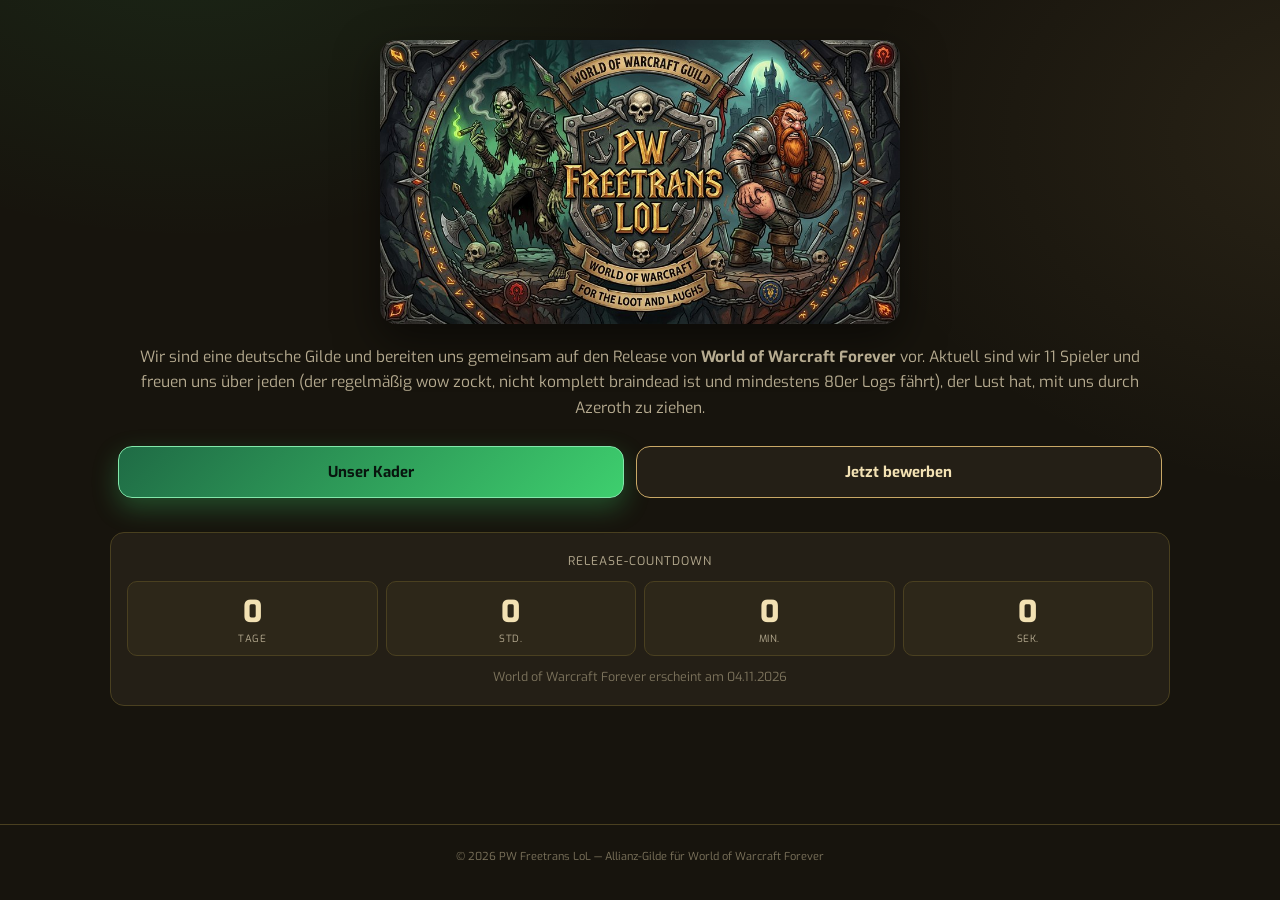
==== index.html @ b036cb91 "Shrink logo further, restore full-width tagline Logo capped at 520px; tagline goes back to matching " ====
<!DOCTYPE html>
<html lang="de">
<head>
<meta charset="UTF-8">
<meta name="viewport" content="width=device-width, initial-scale=1.0">
<title>PW Freetrans LoL — Allianz-Gilde für WoW Forever</title>
<meta name="description" content="PW Freetrans LoL ist eine deutsche Allianz-Gilde für World of Warcraft Forever. Lerne unseren Kader kennen oder bewirb dich.">
<link rel="icon" href="assets/img/logo.svg" type="image/svg+xml">
<link rel="preconnect" href="https://fonts.googleapis.com">
<link rel="preconnect" href="https://fonts.gstatic.com" crossorigin>
<link href="https://fonts.googleapis.com/css2?family=Exo:wght@400;500;600;700;800&display=swap" rel="stylesheet">
<link rel="stylesheet" href="assets/css/style.css?v=13">
</head>
<body>

<main class="container">
  <section class="hero">
    <img class="hero-logo" src="assets/img/logo.jpg" alt="PW Freetrans LoL Wappen">
    <p class="tagline">
      Wir sind eine deutsche Gilde und bereiten uns gemeinsam auf den Release von
      <strong>World of Warcraft Forever</strong> vor. Aktuell sind wir 11 Spieler und freuen uns
      über jeden (der regelmäßig wow zockt, nicht komplett braindead ist und mindestens 80er Logs
      fährt), der Lust hat, mit uns durch Azeroth zu ziehen.
    </p>
    <div class="hero-actions">
      <a class="big-btn primary" href="kader.html">Unser Kader</a>
      <a class="big-btn secondary" href="bewerbung.html">Jetzt bewerben</a>
    </div>

    <div class="countdown-wrap">
      <div class="countdown-label">Release-Countdown</div>
      <div class="countdown-grid">
        <div class="countdown-cell"><div class="num" id="cdDays">–</div><div class="unit">Tage</div></div>
        <div class="countdown-cell"><div class="num" id="cdHours">–</div><div class="unit">Std.</div></div>
        <div class="countdown-cell"><div class="num" id="cdMinutes">–</div><div class="unit">Min.</div></div>
        <div class="countdown-cell"><div class="num" id="cdSeconds">–</div><div class="unit">Sek.</div></div>
      </div>
      <div class="countdown-date">World of Warcraft Forever erscheint am 04.11.2026</div>
    </div>
  </section>
</main>

<footer class="site-footer">
  &copy; 2026 PW Freetrans LoL — Allianz-Gilde für World of Warcraft Forever
</footer>

<script src="assets/js/countdown.js?v=13"></script>
</body>
</html>
---- assets/css/style.css ----
:root {
  --bg: #17140d;
  --panel: #241f16;
  --panel-2: #2d2719;
  --border: #4a4020;
  --text: #ece5d2;
  --text-dim: #b7ac91;
  --text-faint: #7d745d;
  --gold: #c9a866;
  --gold-light: #f2e1b3;
  --green: #3ecf6e;
  --green-light: #83e8ab;
  --green-deep: #1f6b45;
  --tank: #4a90d9;
  --heal: #3ecf8e;
  --dps: #e5484d;
  --hybrid: #b98fe0;
  --tbd: #7d8494;
  --radius: 14px;
  --max-width: 1100px;
  --font: 'Exo', 'Segoe UI', Roboto, Arial, sans-serif;
}

* { box-sizing: border-box; }

html { scroll-behavior: smooth; }

body {
  margin: 0;
  min-height: 100vh;
  background:
    radial-gradient(900px 600px at 15% -10%, rgba(62, 207, 110, 0.10) 0%, transparent 55%),
    radial-gradient(900px 650px at 105% 15%, rgba(201, 168, 102, 0.10) 0%, transparent 55%),
    var(--bg);
  color: var(--text);
  font-family: var(--font);
  display: flex;
  flex-direction: column;
  overflow-x: hidden;
}

a { color: var(--green-light); }

.container {
  max-width: var(--max-width);
  margin: 0 auto;
  padding: 0 20px;
  width: 100%;
}

/* Header / nav */
.site-header {
  padding: 16px 0;
  border-bottom: 1px solid var(--border);
  background: rgba(23, 20, 13, 0.9);
  backdrop-filter: blur(8px);
  position: sticky;
  top: 0;
  z-index: 20;
}

.site-header .container {
  display: flex;
  align-items: center;
  gap: 16px;
  flex-wrap: wrap;
  justify-content: space-between;
}

.brand {
  display: flex;
  align-items: center;
  gap: 12px;
  text-decoration: none;
  color: inherit;
  min-width: 0;
}

.brand img {
  width: 50px;
  height: 50px;
  border-radius: 10px;
  object-fit: cover;
  flex-shrink: 0;
}

.brand-text { min-width: 0; }

.brand-text h1 {
  margin: 0;
  font-size: 18px;
  font-weight: 800;
  letter-spacing: 0.5px;
  background: linear-gradient(90deg, var(--gold-light), var(--gold) 55%, var(--green-light));
  -webkit-background-clip: text;
  background-clip: text;
  color: transparent;
  white-space: nowrap;
}

.brand-text p {
  margin: 2px 0 0;
  font-size: 11px;
  color: var(--text-dim);
  letter-spacing: 0.4px;
  white-space: nowrap;
}

nav.main-nav {
  display: flex;
  gap: 8px;
  flex-wrap: wrap;
}

.nav-btn {
  display: inline-flex;
  align-items: center;
  gap: 8px;
  padding: 9px 16px;
  border-radius: 30px;
  background: var(--panel-2);
  border: 1px solid var(--border);
  color: var(--text);
  text-decoration: none;
  font-size: 13.5px;
  font-weight: 600;
  transition: border-color 0.15s, background 0.15s, transform 0.1s;
  white-space: nowrap;
}

.nav-btn:hover { border-color: var(--gold); background: var(--panel); transform: translateY(-1px); }
.nav-btn.active { background: linear-gradient(90deg, var(--green-deep), var(--green)); border-color: var(--green-light); color: #08150e; font-weight: 700; }

/* Hero */
.hero {
  text-align: center;
  padding: 40px 0 32px;
}

.hero img.hero-logo {
  width: min(520px, 100%);
  height: auto;
  border-radius: 16px;
  box-shadow: 0 16px 44px rgba(0, 0, 0, 0.5);
  margin: 0 auto 20px;
  display: block;
}

.hero h2 {
  font-size: clamp(26px, 7vw, 42px);
  margin: 0 0 10px;
  font-weight: 800;
  letter-spacing: 0.5px;
  background: linear-gradient(90deg, var(--gold-light), var(--gold) 50%, var(--green-light));
  -webkit-background-clip: text;
  background-clip: text;
  color: transparent;
}

.hero .tagline {
  color: var(--text-dim);
  font-size: 15.5px;
  max-width: 100%;
  margin: 0 auto 26px;
  line-height: 1.65;
  padding: 0 8px;
}

.hero-actions {
  display: flex;
  gap: 12px;
  justify-content: center;
  flex-wrap: wrap;
  margin-bottom: 34px;
  padding: 0 8px;
}

.big-btn {
  display: inline-flex;
  align-items: center;
  gap: 10px;
  padding: 15px 26px;
  border-radius: var(--radius);
  text-decoration: none;
  font-weight: 700;
  font-size: 15px;
  border: 1px solid var(--border);
  transition: transform 0.15s, box-shadow 0.15s, border-color 0.15s;
  flex: 1 1 auto;
  justify-content: center;
  min-width: 160px;
}

.big-btn.primary {
  background: linear-gradient(135deg, var(--green-deep), var(--green));
  color: #08150e;
  border-color: var(--green-light);
  box-shadow: 0 10px 26px rgba(62, 207, 110, 0.3);
}

.big-btn.secondary {
  background: var(--panel);
  color: var(--gold-light);
  border-color: var(--gold);
}

.big-btn:hover { transform: translateY(-2px); }

/* Countdown */
.countdown-wrap {
  max-width: 100%;
  margin: 0 auto 10px;
  background: var(--panel);
  border: 1px solid var(--border);
  border-radius: var(--radius);
  padding: 20px 16px;
}

.countdown-label {
  font-size: 12px;
  letter-spacing: 1px;
  text-transform: uppercase;
  color: var(--text-dim);
  margin-bottom: 12px;
}

.countdown-grid {
  display: grid;
  grid-template-columns: repeat(4, 1fr);
  gap: 8px;
}

.countdown-cell {
  background: var(--panel-2);
  border: 1px solid var(--border);
  border-radius: 10px;
  padding: 10px 4px;
}

.countdown-cell .num {
  font-size: clamp(20px, 6vw, 30px);
  font-weight: 800;
  color: var(--gold-light);
  font-variant-numeric: tabular-nums;
}

.countdown-cell .unit {
  font-size: 10px;
  color: var(--text-dim);
  text-transform: uppercase;
  letter-spacing: 0.5px;
}

.countdown-date {
  margin-top: 12px;
  font-size: 12.5px;
  color: var(--text-faint);
}

/* Page heading (subpages) */
.page-head { padding: 32px 0 8px; text-align: center; }
.page-head h2 { margin: 0 0 8px; font-size: clamp(22px, 6vw, 32px); }
.page-head p { color: var(--text-dim); max-width: 620px; margin: 0 auto; line-height: 1.6; font-size: 14.5px; padding: 0 8px; }

/* Class accordion */
.class-accordion {
  display: flex;
  flex-direction: column;
  gap: 10px;
  padding: 28px 0 60px;
}

.class-acc {
  border: 1px solid var(--border);
  border-radius: var(--radius);
  overflow: hidden;
  background: var(--panel);
}

.class-bar {
  list-style: none;
  cursor: pointer;
  display: flex;
  align-items: center;
  justify-content: space-between;
  gap: 12px;
  padding: 16px 18px;
  border-left: 6px solid var(--c, var(--gold));
  transition: background 0.15s;
  -webkit-tap-highlight-color: transparent;
}

.class-bar::-webkit-details-marker { display: none; }
.class-bar::marker { content: ""; }

.class-bar:hover { background: var(--panel-2); }

.cb-name {
  font-size: 15.5px;
  font-weight: 800;
  color: var(--c, var(--gold));
}

.cb-right {
  display: flex;
  align-items: center;
  gap: 10px;
}

.cb-count {
  font-size: 12px;
  color: var(--text-dim);
  white-space: nowrap;
}

.cb-count.empty { color: var(--dps); font-weight: 700; }

.cb-chevron {
  color: var(--text-faint);
  font-size: 13px;
  transition: transform 0.2s;
  flex-shrink: 0;
}

.class-acc[open] .cb-chevron { transform: rotate(180deg); }
.class-acc[open] .class-bar { background: var(--panel-2); border-bottom: 1px solid var(--border); }

.class-panel {
  padding: 16px;
  background: var(--panel-2);
}

.roster-grid {
  display: grid;
  grid-template-columns: repeat(auto-fill, minmax(210px, 1fr));
  gap: 16px;
}

@keyframes cardPop {
  from { opacity: 0; transform: scale(0.92) translateY(8px); }
  to { opacity: 1; transform: scale(1) translateY(0); }
}

.player-card {
  background: var(--panel);
  border: 1px solid var(--border);
  border-radius: var(--radius);
  padding: 16px;
  display: flex;
  flex-direction: column;
  gap: 12px;
  box-shadow: 0 8px 24px rgba(0,0,0,0.35);
  cursor: pointer;
  animation: cardPop 0.28s ease both;
  text-align: left;
}

.player-card:hover { border-color: var(--gold); }
.player-card:active { border-color: var(--gold); background: var(--panel-2); }

.player-top { display: flex; align-items: center; gap: 12px; }

.avatar {
  width: 54px;
  height: 54px;
  border-radius: 50%;
  display: flex;
  align-items: center;
  justify-content: center;
  font-weight: 800;
  font-size: 19px;
  color: #14150f;
  flex-shrink: 0;
  border: 3px solid var(--panel-2);
  overflow: hidden;
}

.avatar img { width: 100%; height: 100%; object-fit: cover; }

.player-name-wrap { min-width: 0; flex: 1; }
.player-name { font-size: 15.5px; font-weight: 700; }
.player-class { font-size: 12px; font-weight: 700; }

.card-chevron {
  flex-shrink: 0;
  color: var(--text-faint);
  font-size: 20px;
  line-height: 1;
}

.badge-row { display: flex; align-items: center; justify-content: space-between; gap: 8px; flex-wrap: wrap; }

.card-hint {
  font-size: 11.5px;
  font-weight: 700;
  color: var(--green-light);
  text-transform: uppercase;
  letter-spacing: 0.4px;
  display: flex;
  align-items: center;
  gap: 4px;
}

.spec-badge {
  font-size: 10.5px;
  font-weight: 700;
  padding: 4px 10px;
  border-radius: 20px;
  text-transform: uppercase;
  letter-spacing: 0.4px;
}

.spec-tank { background: rgba(74,144,217,0.15); color: var(--tank); border: 1px solid rgba(74,144,217,0.4); }
.spec-heal { background: rgba(62,207,142,0.15); color: var(--heal); border: 1px solid rgba(62,207,142,0.4); }
.spec-dps { background: rgba(229,72,77,0.15); color: var(--dps); border: 1px solid rgba(229,72,77,0.4); }
.spec-hybrid { background: rgba(185,143,224,0.15); color: var(--hybrid); border: 1px solid rgba(185,143,224,0.4); }
.spec-tbd { background: rgba(125,132,148,0.15); color: var(--tbd); border: 1px dashed rgba(125,132,148,0.5); }

.player-links {
  display: flex;
  flex-direction: column;
  gap: 6px;
  margin-top: auto;
  padding-top: 8px;
  border-top: 1px solid var(--border);
}

.ext-link {
  display: flex;
  align-items: center;
  justify-content: space-between;
  font-size: 12px;
  text-decoration: none;
  padding: 7px 10px;
  border-radius: 8px;
  background: var(--panel-2);
  border: 1px solid var(--border);
  color: var(--text);
}

.ext-link:hover { border-color: var(--gold); }

.ext-link.disabled {
  color: var(--text-faint);
  pointer-events: none;
  border-style: dashed;
}

.ext-link .tag { font-size: 10px; color: var(--text-faint); }

/* Recruit tile */
.recruit-card {
  border-style: dashed;
  border-color: var(--gold);
  align-items: center;
  justify-content: center;
  text-align: center;
  gap: 10px;
  cursor: default;
}

.recruit-card .recruit-title { font-size: 16px; font-weight: 700; color: var(--gold-light); }
.recruit-card .recruit-sub { font-size: 12.5px; color: var(--text-dim); }
.recruit-card .nav-btn { margin-top: 6px; }

/* Profile modal */
.modal-overlay {
  position: fixed;
  inset: 0;
  background: rgba(10, 9, 5, 0.75);
  backdrop-filter: blur(3px);
  display: none;
  align-items: center;
  justify-content: center;
  padding: 20px;
  z-index: 100;
}

.modal-overlay.open { display: flex; }

.profile-modal {
  background: var(--panel);
  border: 1px solid var(--border);
  border-radius: var(--radius);
  max-width: 420px;
  width: 100%;
  max-height: 90vh;
  overflow-y: auto;
  padding: 26px 22px;
  position: relative;
  animation: cardPop 0.22s ease both;
}

.modal-close {
  position: absolute;
  top: 14px;
  right: 14px;
  width: 32px;
  height: 32px;
  border-radius: 50%;
  border: 1px solid var(--border);
  background: var(--panel-2);
  color: var(--text);
  font-size: 16px;
  cursor: pointer;
  display: flex;
  align-items: center;
  justify-content: center;
}

.modal-close:hover { border-color: var(--gold); }

.profile-head {
  display: flex;
  flex-direction: column;
  align-items: center;
  text-align: center;
  gap: 10px;
  margin-bottom: 18px;
}

.profile-avatar {
  width: 96px;
  height: 96px;
  border-radius: 50%;
  display: flex;
  align-items: center;
  justify-content: center;
  font-weight: 800;
  font-size: 32px;
  color: #14150f;
  border: 4px solid var(--panel-2);
  overflow: hidden;
}

.profile-avatar img { width: 100%; height: 100%; object-fit: cover; }

.profile-name { font-size: 21px; font-weight: 800; }
.profile-class { font-size: 13.5px; font-weight: 700; }

.profile-links {
  display: flex;
  flex-direction: column;
  gap: 8px;
  margin-top: 16px;
  padding-top: 16px;
  border-top: 1px solid var(--border);
}

/* Form */
.form-wrap {
  max-width: 620px;
  margin: 0 auto 70px;
  background: var(--panel);
  border: 1px solid var(--border);
  border-radius: var(--radius);
  padding: 24px 20px;
}

.form-row { margin-bottom: 18px; display: flex; flex-direction: column; gap: 6px; }
.form-row.two-col { display: grid; grid-template-columns: 1fr 1fr; gap: 14px; }
.form-row.two-col > div { display: flex; flex-direction: column; gap: 6px; }

label { font-size: 13px; font-weight: 600; color: var(--text-dim); }

input, select, textarea {
  background: var(--panel-2);
  border: 1px solid var(--border);
  border-radius: 8px;
  color: var(--text);
  padding: 12px;
  font-size: 16px;
  font-family: inherit;
}

input:focus, select:focus, textarea:focus {
  outline: none;
  border-color: var(--gold);
}

textarea { resize: vertical; min-height: 140px; }

.submit-btn {
  width: 100%;
  padding: 15px;
  border-radius: var(--radius);
  border: none;
  background: linear-gradient(135deg, var(--green-deep), var(--green));
  color: #08150e;
  font-weight: 700;
  font-size: 15px;
  cursor: pointer;
  transition: transform 0.15s;
  font-family: inherit;
}

.submit-btn:hover { transform: translateY(-1px); }

.form-note {
  font-size: 12px;
  color: var(--text-faint);
  margin-top: 14px;
  text-align: center;
  line-height: 1.5;
}

.form-status {
  display: none;
  margin-bottom: 18px;
  padding: 12px 14px;
  border-radius: 10px;
  font-size: 13.5px;
  line-height: 1.5;
}

.form-status.show { display: block; }
.form-status.ok { background: rgba(62,207,142,0.12); border: 1px solid rgba(62,207,142,0.4); color: var(--heal); }
.form-status.err { background: rgba(229,72,77,0.12); border: 1px solid rgba(229,72,77,0.4); color: var(--dps); }

footer.site-footer {
  margin-top: auto;
  text-align: center;
  color: var(--text-faint);
  font-size: 11px;
  padding: 24px 16px 36px;
  border-top: 1px solid var(--border);
}

@media (max-width: 640px) {
  .container { padding: 0 14px; }
  .form-row.two-col { grid-template-columns: 1fr; }
  .site-header .container { justify-content: space-between; }
  .brand-text h1 { font-size: 15.5px; }
  .brand-text p { font-size: 9.5px; }
  .brand img { width: 38px; height: 38px; }
  nav.main-nav { gap: 6px; }
  .nav-btn { padding: 8px 12px; font-size: 12.5px; }
  .big-btn { min-width: 0; width: 100%; }
  .hero { padding: 28px 0 20px; }
  .hero img.hero-logo { width: min(560px, 92vw); margin-left: auto; margin-right: auto; }
  .countdown-wrap { max-width: 620px; }
  .hero .tagline { max-width: 620px; }
  .class-bar { padding: 13px 14px; }
  .cb-name { font-size: 14px; }
  .cb-count { font-size: 11px; }
  .class-panel { padding: 12px; }
  .roster-grid { grid-template-columns: 1fr; }
}
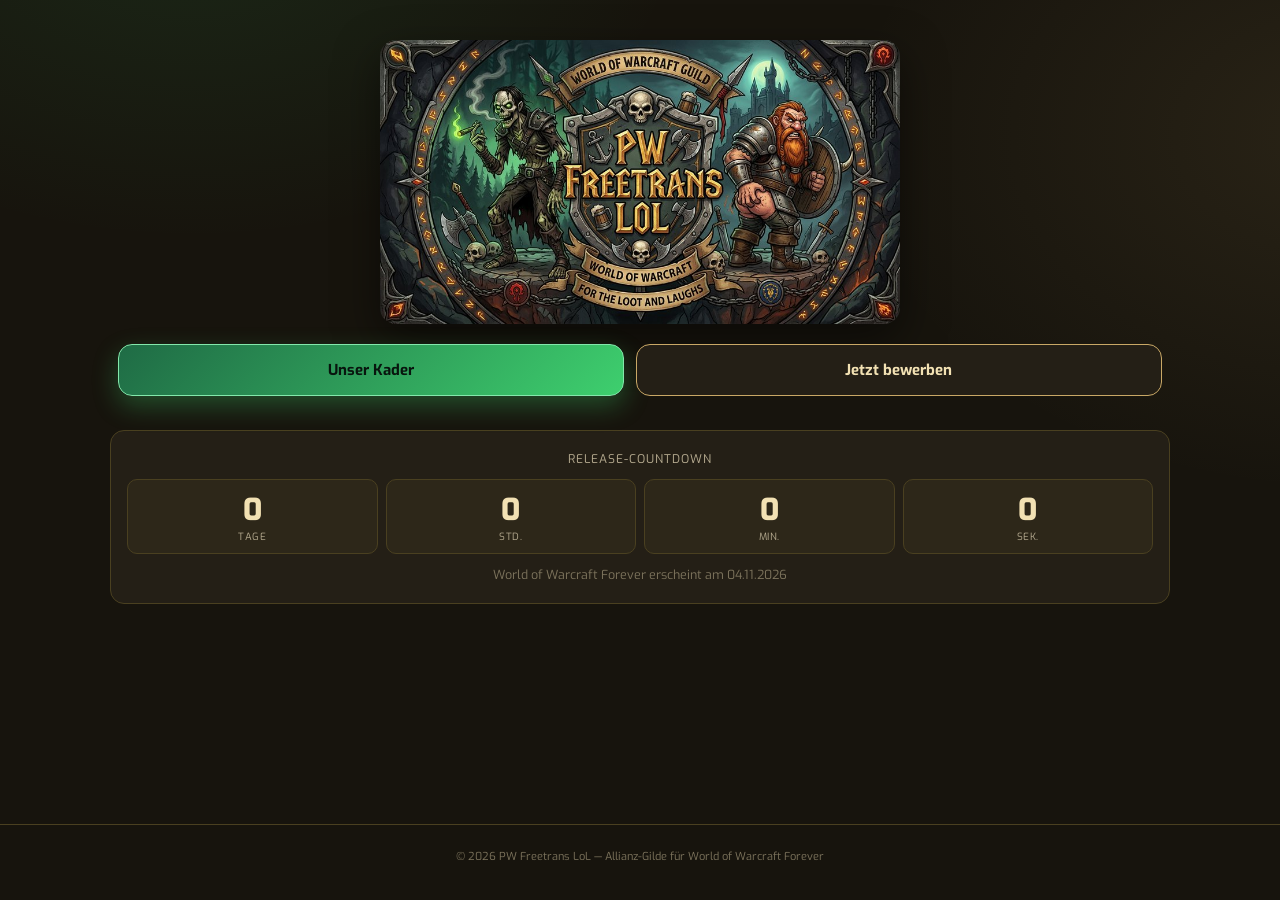
==== commit fa1e2817: "Remove tagline text from homepage hero Co-Authored-By: Claude Sonnet 5 <noreply@anthropic.com> Claud" ====
--- a/index.html
+++ b/index.html
@@ -9,19 +9,13 @@
 <link rel="preconnect" href="https://fonts.googleapis.com">
 <link rel="preconnect" href="https://fonts.gstatic.com" crossorigin>
 <link href="https://fonts.googleapis.com/css2?family=Exo:wght@400;500;600;700;800&display=swap" rel="stylesheet">
-<link rel="stylesheet" href="assets/css/style.css?v=13">
+<link rel="stylesheet" href="assets/css/style.css?v=14">
 </head>
 <body>
 
 <main class="container">
   <section class="hero">
     <img class="hero-logo" src="assets/img/logo.jpg" alt="PW Freetrans LoL Wappen">
-    <p class="tagline">
-      Wir sind eine deutsche Gilde und bereiten uns gemeinsam auf den Release von
-      <strong>World of Warcraft Forever</strong> vor. Aktuell sind wir 11 Spieler und freuen uns
-      über jeden (der regelmäßig wow zockt, nicht komplett braindead ist und mindestens 80er Logs
-      fährt), der Lust hat, mit uns durch Azeroth zu ziehen.
-    </p>
     <div class="hero-actions">
       <a class="big-btn primary" href="kader.html">Unser Kader</a>
       <a class="big-btn secondary" href="bewerbung.html">Jetzt bewerben</a>
@@ -44,6 +38,6 @@
   &copy; 2026 PW Freetrans LoL — Allianz-Gilde für World of Warcraft Forever
 </footer>
 
-<script src="assets/js/countdown.js?v=13"></script>
+<script src="assets/js/countdown.js?v=14"></script>
 </body>
 </html>
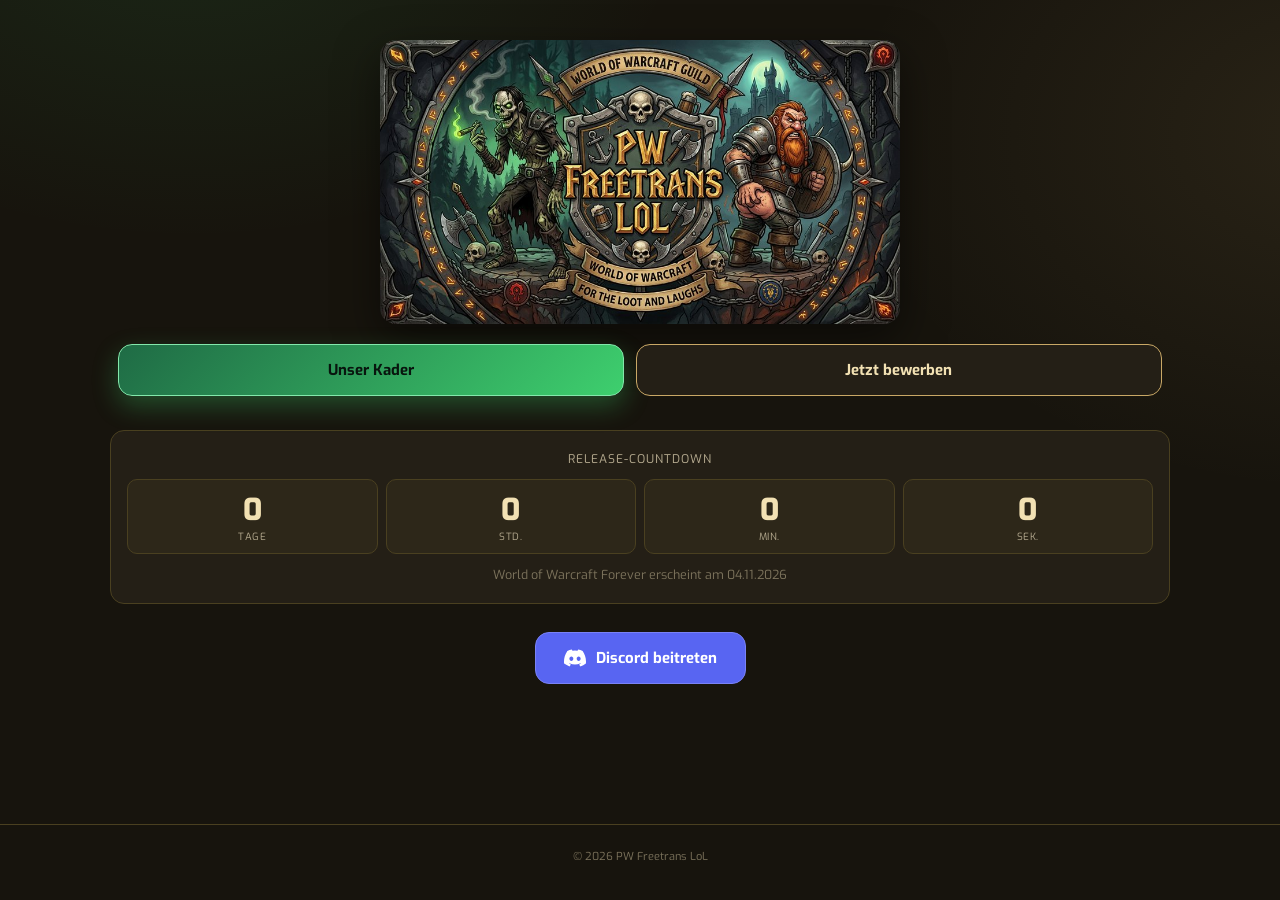
==== commit 1255692d: "Trim footer, add Discord CTA, and a "not yet decided" class group Shorten the footer to just the cop" ====
--- a/index.html
+++ b/index.html
@@ -9,7 +9,7 @@
 <link rel="preconnect" href="https://fonts.googleapis.com">
 <link rel="preconnect" href="https://fonts.gstatic.com" crossorigin>
 <link href="https://fonts.googleapis.com/css2?family=Exo:wght@400;500;600;700;800&display=swap" rel="stylesheet">
-<link rel="stylesheet" href="assets/css/style.css?v=14">
+<link rel="stylesheet" href="assets/css/style.css?v=16">
 </head>
 <body>
 
@@ -31,13 +31,21 @@
       </div>
       <div class="countdown-date">World of Warcraft Forever erscheint am 04.11.2026</div>
     </div>
+
+    <!-- TODO: echten Discord-Invite-Link eintragen, sobald der Server steht -->
+    <a class="discord-btn" href="#" target="_blank" rel="noopener noreferrer">
+      <svg viewBox="0 0 24 24" width="22" height="22" fill="currentColor" aria-hidden="true">
+        <path d="M20.317 4.369a19.79 19.79 0 0 0-4.885-1.515.074.074 0 0 0-.079.037c-.21.375-.444.864-.608 1.25a18.27 18.27 0 0 0-5.487 0 12.64 12.64 0 0 0-.617-1.25.077.077 0 0 0-.079-.037A19.736 19.736 0 0 0 3.677 4.37a.07.07 0 0 0-.032.027C.533 9.046-.32 13.58.099 18.058a.082.082 0 0 0 .031.056 19.9 19.9 0 0 0 5.993 3.03.078.078 0 0 0 .084-.028 14.09 14.09 0 0 0 1.226-1.994.076.076 0 0 0-.041-.106 13.107 13.107 0 0 1-1.872-.892.077.077 0 0 1-.008-.128c.126-.094.252-.192.372-.291a.074.074 0 0 1 .077-.01c3.928 1.793 8.18 1.793 12.062 0a.074.074 0 0 1 .078.01c.12.099.246.198.373.292a.077.077 0 0 1-.006.127 12.3 12.3 0 0 1-1.873.892.076.076 0 0 0-.04.107c.36.698.772 1.363 1.225 1.993a.076.076 0 0 0 .084.029 19.84 19.84 0 0 0 6.002-3.03.077.077 0 0 0 .032-.055c.5-5.177-.838-9.673-3.548-13.662a.06.06 0 0 0-.031-.028ZM8.02 15.331c-1.183 0-2.157-1.085-2.157-2.419 0-1.333.955-2.418 2.157-2.418 1.211 0 2.176 1.094 2.157 2.418 0 1.334-.955 2.419-2.157 2.419Zm7.974 0c-1.183 0-2.157-1.085-2.157-2.419 0-1.333.955-2.418 2.157-2.418 1.211 0 2.176 1.094 2.157 2.418 0 1.334-.946 2.419-2.157 2.419Z"/>
+      </svg>
+      Discord beitreten
+    </a>
   </section>
 </main>
 
 <footer class="site-footer">
-  &copy; 2026 PW Freetrans LoL — Allianz-Gilde für World of Warcraft Forever
+  &copy; 2026 PW Freetrans LoL
 </footer>
 
-<script src="assets/js/countdown.js?v=14"></script>
+<script src="assets/js/countdown.js?v=16"></script>
 </body>
 </html>
--- a/assets/css/style.css
+++ b/assets/css/style.css
@@ -52,8 +52,7 @@
 .site-header {
   padding: 16px 0;
   border-bottom: 1px solid var(--border);
-  background: rgba(23, 20, 13, 0.9);
-  backdrop-filter: blur(8px);
+  background: rgba(23, 20, 13, 0.97);
   position: sticky;
   top: 0;
   z-index: 20;
@@ -112,6 +111,26 @@
   flex-wrap: wrap;
 }
 
+.menu-toggle {
+  display: none;
+  width: 44px;
+  height: 44px;
+  border-radius: 10px;
+  border: 1px solid var(--border);
+  background: var(--panel-2);
+  color: var(--text);
+  font-size: 20px;
+  align-items: center;
+  justify-content: center;
+  cursor: pointer;
+  flex-shrink: 0;
+  font-family: inherit;
+}
+
+.menu-toggle:hover { border-color: var(--gold); }
+
+.menu-close-text { display: none; }
+
 .nav-btn {
   display: inline-flex;
   align-items: center;
@@ -255,6 +274,27 @@
   margin-top: 12px;
   font-size: 12.5px;
   color: var(--text-faint);
+}
+
+.discord-btn {
+  display: inline-flex;
+  align-items: center;
+  gap: 10px;
+  margin-top: 18px;
+  padding: 14px 28px;
+  border-radius: var(--radius);
+  background: #5865f2;
+  border: 1px solid #7982f5;
+  color: #fff;
+  font-weight: 700;
+  font-size: 15px;
+  text-decoration: none;
+  transition: transform 0.15s, box-shadow 0.15s;
+}
+
+.discord-btn:hover {
+  transform: translateY(-2px);
+  box-shadow: 0 10px 26px rgba(88, 101, 242, 0.35);
 }
 
 /* Page heading (subpages) */
@@ -633,8 +673,65 @@
   .brand-text h1 { font-size: 15.5px; }
   .brand-text p { font-size: 9.5px; }
   .brand img { width: 38px; height: 38px; }
-  nav.main-nav { gap: 6px; }
-  .nav-btn { padding: 8px 12px; font-size: 12.5px; }
+  .menu-toggle { display: flex; }
+
+  nav.main-nav {
+    position: fixed;
+    inset: 0;
+    background:
+      radial-gradient(900px 600px at 15% -10%, rgba(62, 207, 110, 0.10) 0%, transparent 55%),
+      radial-gradient(900px 650px at 105% 15%, rgba(201, 168, 102, 0.10) 0%, transparent 55%),
+      var(--bg);
+    flex-direction: column;
+    align-items: flex-end;
+    justify-content: center;
+    gap: 6px;
+    padding: 0 28px;
+    z-index: 200;
+    opacity: 0;
+    visibility: hidden;
+    transform: translateY(-10px);
+    transition: opacity 0.2s ease, transform 0.2s ease, visibility 0.2s;
+  }
+
+  nav.main-nav.open {
+    opacity: 1;
+    visibility: visible;
+    transform: translateY(0);
+  }
+
+  nav.main-nav .nav-btn {
+    background: none;
+    border: none;
+    padding: 14px 0;
+    font-size: 30px;
+    font-weight: 800;
+    text-transform: uppercase;
+    letter-spacing: 0.5px;
+    color: var(--text);
+    width: 100%;
+    text-align: right;
+  }
+
+  nav.main-nav .nav-btn:hover { background: none; color: var(--gold-light); transform: none; }
+  nav.main-nav .nav-btn.active { background: none; color: var(--green-light); }
+
+  .menu-close-text {
+    display: block;
+    margin-top: 26px;
+    background: none;
+    border: none;
+    color: var(--text-faint);
+    font-size: 13px;
+    letter-spacing: 2px;
+    text-transform: uppercase;
+    font-weight: 700;
+    cursor: pointer;
+    font-family: inherit;
+  }
+
+  .menu-close-text:hover { color: var(--gold-light); }
+
   .big-btn { min-width: 0; width: 100%; }
   .hero { padding: 28px 0 20px; }
   .hero img.hero-logo { width: min(560px, 92vw); margin-left: auto; margin-right: auto; }
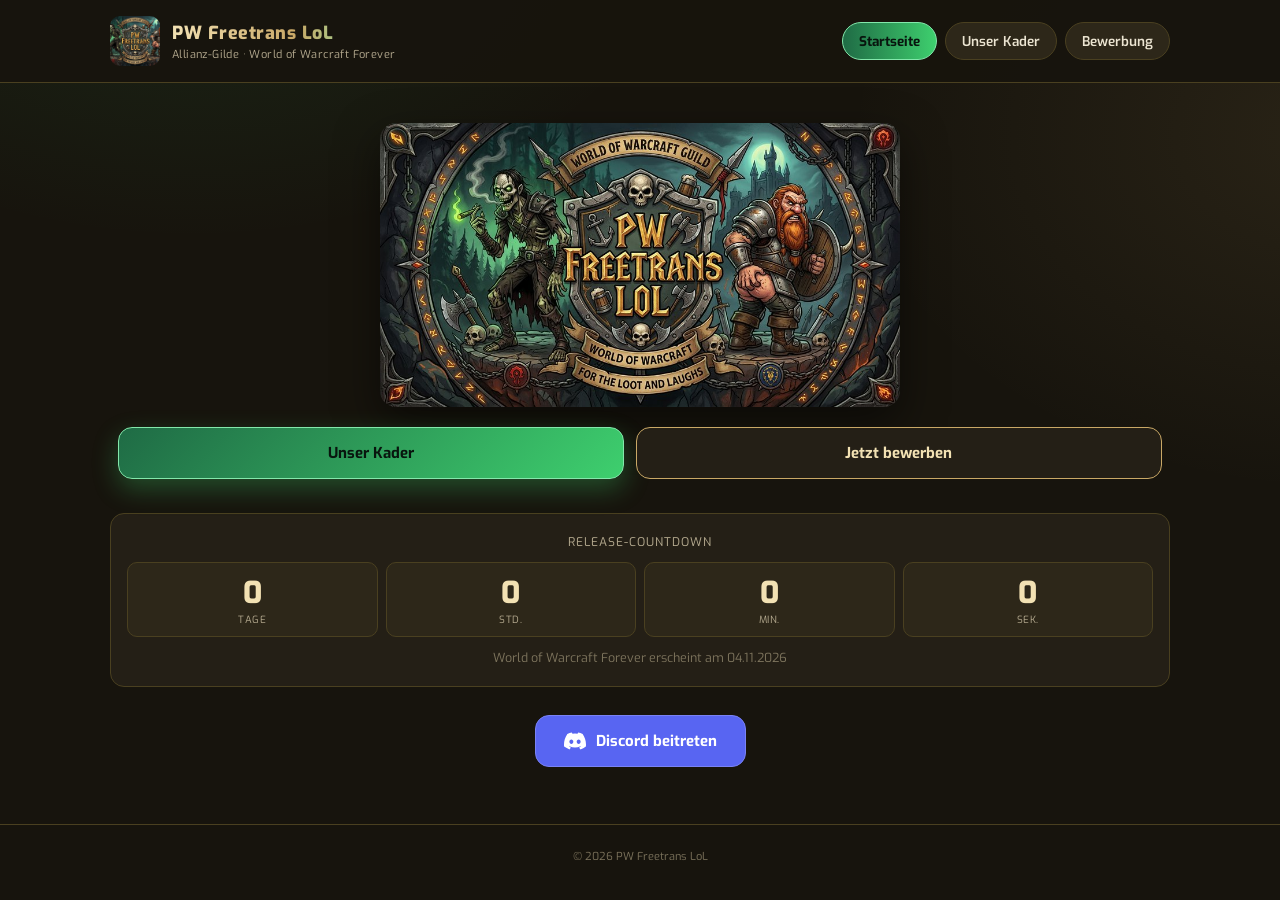
==== commit ef2c2337: "Add the header with hamburger menu back to the homepage Startseite now has the same header (logo + b" ====
--- a/index.html
+++ b/index.html
@@ -9,9 +9,30 @@
 <link rel="preconnect" href="https://fonts.googleapis.com">
 <link rel="preconnect" href="https://fonts.gstatic.com" crossorigin>
 <link href="https://fonts.googleapis.com/css2?family=Exo:wght@400;500;600;700;800&display=swap" rel="stylesheet">
-<link rel="stylesheet" href="assets/css/style.css?v=16">
+<link rel="stylesheet" href="assets/css/style.css?v=17">
 </head>
 <body>
+
+<header class="site-header">
+  <div class="container">
+    <a class="brand" href="index.html">
+      <img src="assets/img/logo.jpg" alt="PW Freetrans LoL Logo">
+      <div class="brand-text">
+        <h1>PW Freetrans LoL</h1>
+        <p>Allianz-Gilde · World of Warcraft Forever</p>
+      </div>
+    </a>
+    <button class="menu-toggle" id="menuToggle" aria-label="Menü öffnen" aria-expanded="false">
+      <span class="menu-icon">☰</span>
+    </button>
+    <nav class="main-nav" id="mainNav">
+      <a class="nav-btn active" href="index.html">Startseite</a>
+      <a class="nav-btn" href="kader.html">Unser Kader</a>
+      <a class="nav-btn" href="bewerbung.html">Bewerbung</a>
+      <button class="menu-close-text" id="menuCloseText">Menü schließen</button>
+    </nav>
+  </div>
+</header>
 
 <main class="container">
   <section class="hero">
@@ -46,6 +67,7 @@
   &copy; 2026 PW Freetrans LoL
 </footer>
 
-<script src="assets/js/countdown.js?v=16"></script>
+<script src="assets/js/nav.js?v=17"></script>
+<script src="assets/js/countdown.js?v=17"></script>
 </body>
 </html>
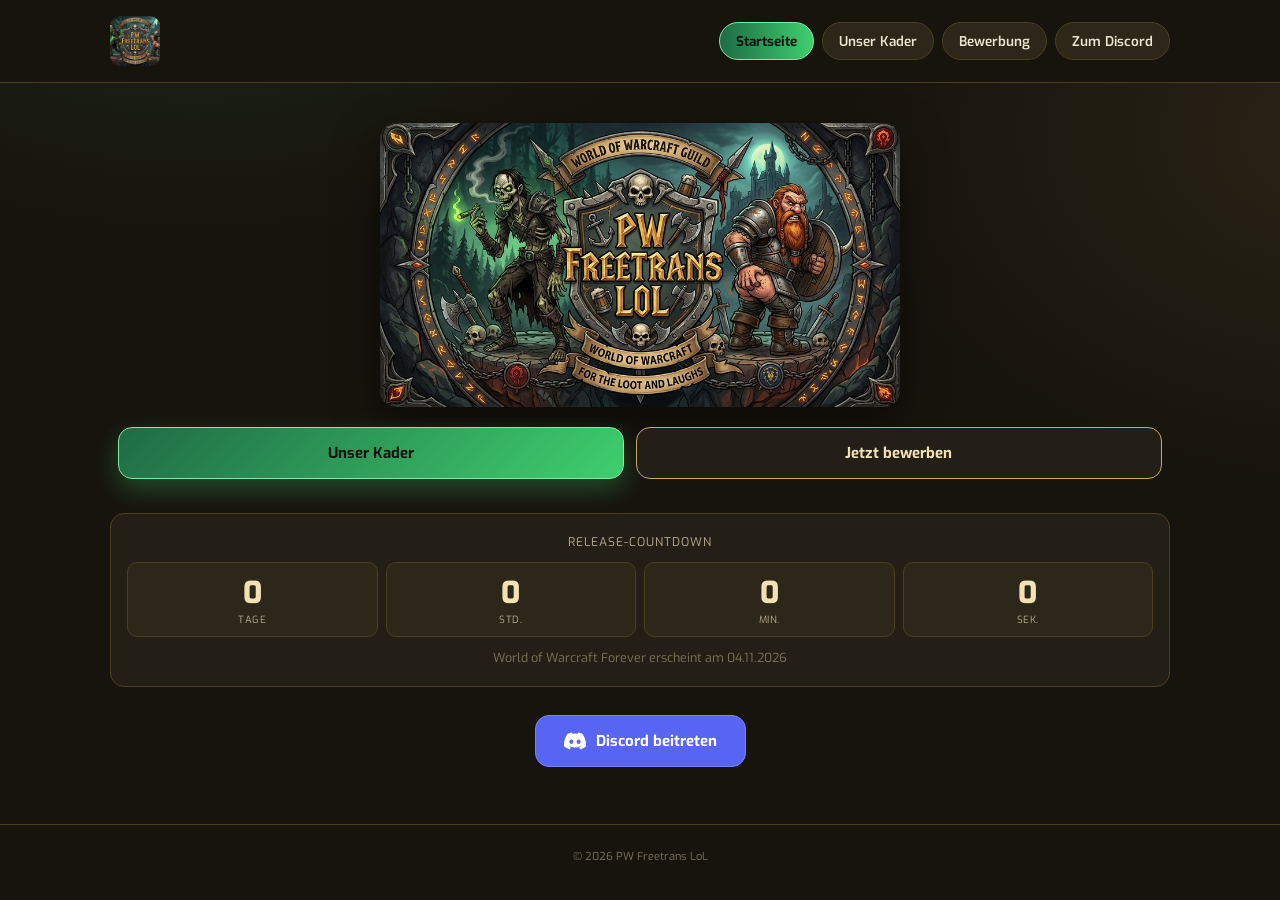
==== commit 684c85a0: "Simplify header to logo + menu only, add Discord link to nav Drop the guild name/tagline text from t" ====
--- a/index.html
+++ b/index.html
@@ -9,7 +9,7 @@
 <link rel="preconnect" href="https://fonts.googleapis.com">
 <link rel="preconnect" href="https://fonts.gstatic.com" crossorigin>
 <link href="https://fonts.googleapis.com/css2?family=Exo:wght@400;500;600;700;800&display=swap" rel="stylesheet">
-<link rel="stylesheet" href="assets/css/style.css?v=17">
+<link rel="stylesheet" href="assets/css/style.css?v=19">
 </head>
 <body>
 
@@ -17,10 +17,6 @@
   <div class="container">
     <a class="brand" href="index.html">
       <img src="assets/img/logo.jpg" alt="PW Freetrans LoL Logo">
-      <div class="brand-text">
-        <h1>PW Freetrans LoL</h1>
-        <p>Allianz-Gilde · World of Warcraft Forever</p>
-      </div>
     </a>
     <button class="menu-toggle" id="menuToggle" aria-label="Menü öffnen" aria-expanded="false">
       <span class="menu-icon">☰</span>
@@ -29,6 +25,7 @@
       <a class="nav-btn active" href="index.html">Startseite</a>
       <a class="nav-btn" href="kader.html">Unser Kader</a>
       <a class="nav-btn" href="bewerbung.html">Bewerbung</a>
+      <a class="nav-btn" href="#" target="_blank" rel="noopener noreferrer">Zum Discord</a>
       <button class="menu-close-text" id="menuCloseText">Menü schließen</button>
     </nav>
   </div>
@@ -67,7 +64,7 @@
   &copy; 2026 PW Freetrans LoL
 </footer>
 
-<script src="assets/js/nav.js?v=17"></script>
-<script src="assets/js/countdown.js?v=17"></script>
+<script src="assets/js/nav.js?v=19"></script>
+<script src="assets/js/countdown.js?v=19"></script>
 </body>
 </html>
--- a/assets/css/style.css
+++ b/assets/css/style.css
@@ -370,6 +370,24 @@
   background: var(--panel-2);
 }
 
+.roster-empty {
+  color: var(--text-faint);
+  font-size: 13.5px;
+  text-align: center;
+  padding: 12px 4px;
+}
+
+.accordion-divider {
+  margin: 28px 0 6px;
+  padding-top: 14px;
+  border-top: 1px solid var(--border);
+  font-size: 12.5px;
+  font-weight: 700;
+  letter-spacing: 1px;
+  text-transform: uppercase;
+  color: var(--text-faint);
+}
+
 .roster-grid {
   display: grid;
   grid-template-columns: repeat(auto-fill, minmax(210px, 1fr));
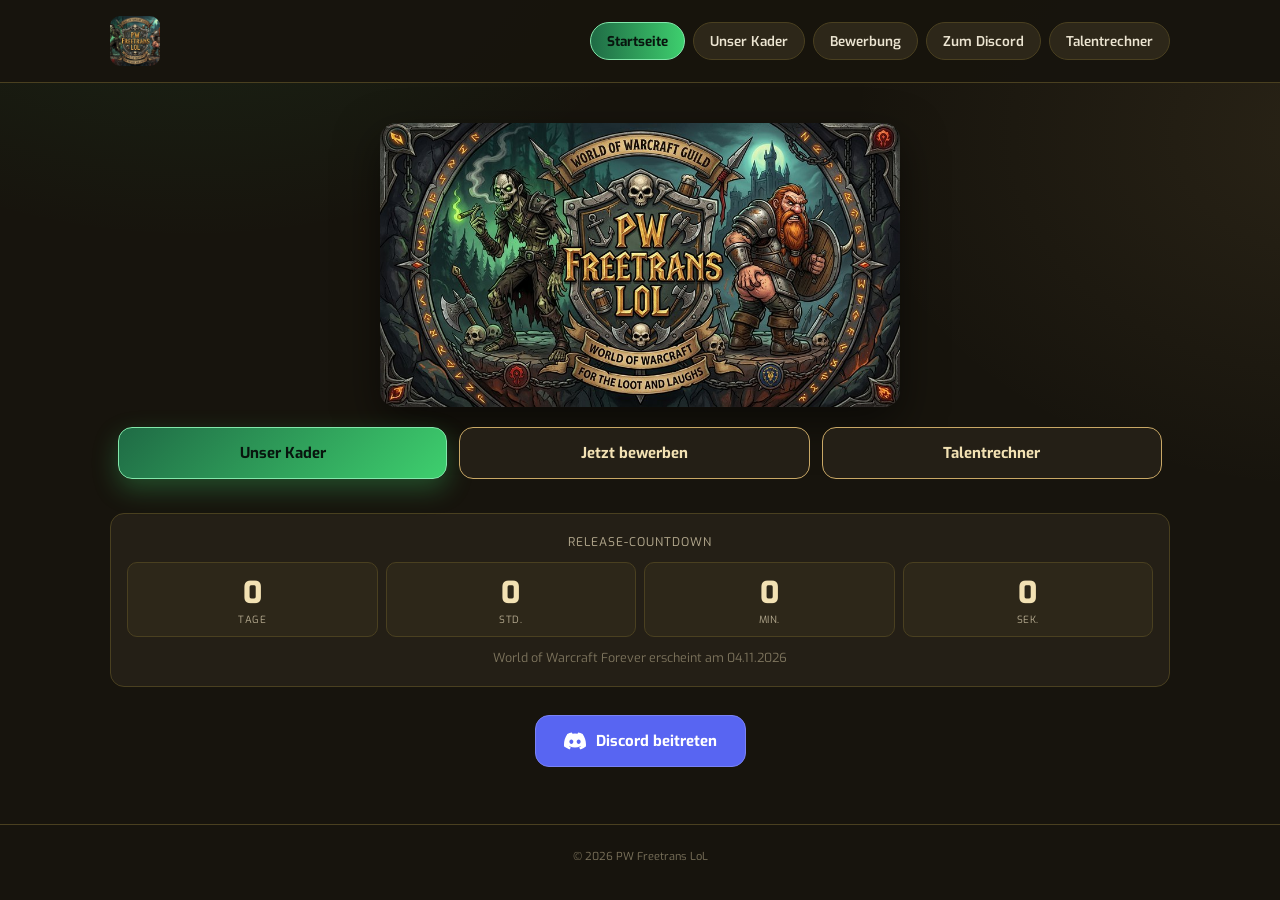
==== commit eab71dd0: "Add Wowhead talent calculator link to homepage and nav Co-Authored-By: Claude Sonnet 5 <noreply@anth" ====
--- a/index.html
+++ b/index.html
@@ -9,7 +9,7 @@
 <link rel="preconnect" href="https://fonts.googleapis.com">
 <link rel="preconnect" href="https://fonts.gstatic.com" crossorigin>
 <link href="https://fonts.googleapis.com/css2?family=Exo:wght@400;500;600;700;800&display=swap" rel="stylesheet">
-<link rel="stylesheet" href="assets/css/style.css?v=19">
+<link rel="stylesheet" href="assets/css/style.css?v=20">
 </head>
 <body>
 
@@ -26,6 +26,7 @@
       <a class="nav-btn" href="kader.html">Unser Kader</a>
       <a class="nav-btn" href="bewerbung.html">Bewerbung</a>
       <a class="nav-btn" href="#" target="_blank" rel="noopener noreferrer">Zum Discord</a>
+      <a class="nav-btn" href="https://www.wowhead.com/forever/de/talent-calc/druid" target="_blank" rel="noopener noreferrer">Talentrechner</a>
       <button class="menu-close-text" id="menuCloseText">Menü schließen</button>
     </nav>
   </div>
@@ -37,6 +38,7 @@
     <div class="hero-actions">
       <a class="big-btn primary" href="kader.html">Unser Kader</a>
       <a class="big-btn secondary" href="bewerbung.html">Jetzt bewerben</a>
+      <a class="big-btn secondary" href="https://www.wowhead.com/forever/de/talent-calc/druid" target="_blank" rel="noopener noreferrer">Talentrechner</a>
     </div>
 
     <div class="countdown-wrap">
@@ -64,7 +66,7 @@
   &copy; 2026 PW Freetrans LoL
 </footer>
 
-<script src="assets/js/nav.js?v=19"></script>
-<script src="assets/js/countdown.js?v=19"></script>
+<script src="assets/js/nav.js?v=20"></script>
+<script src="assets/js/countdown.js?v=20"></script>
 </body>
 </html>
